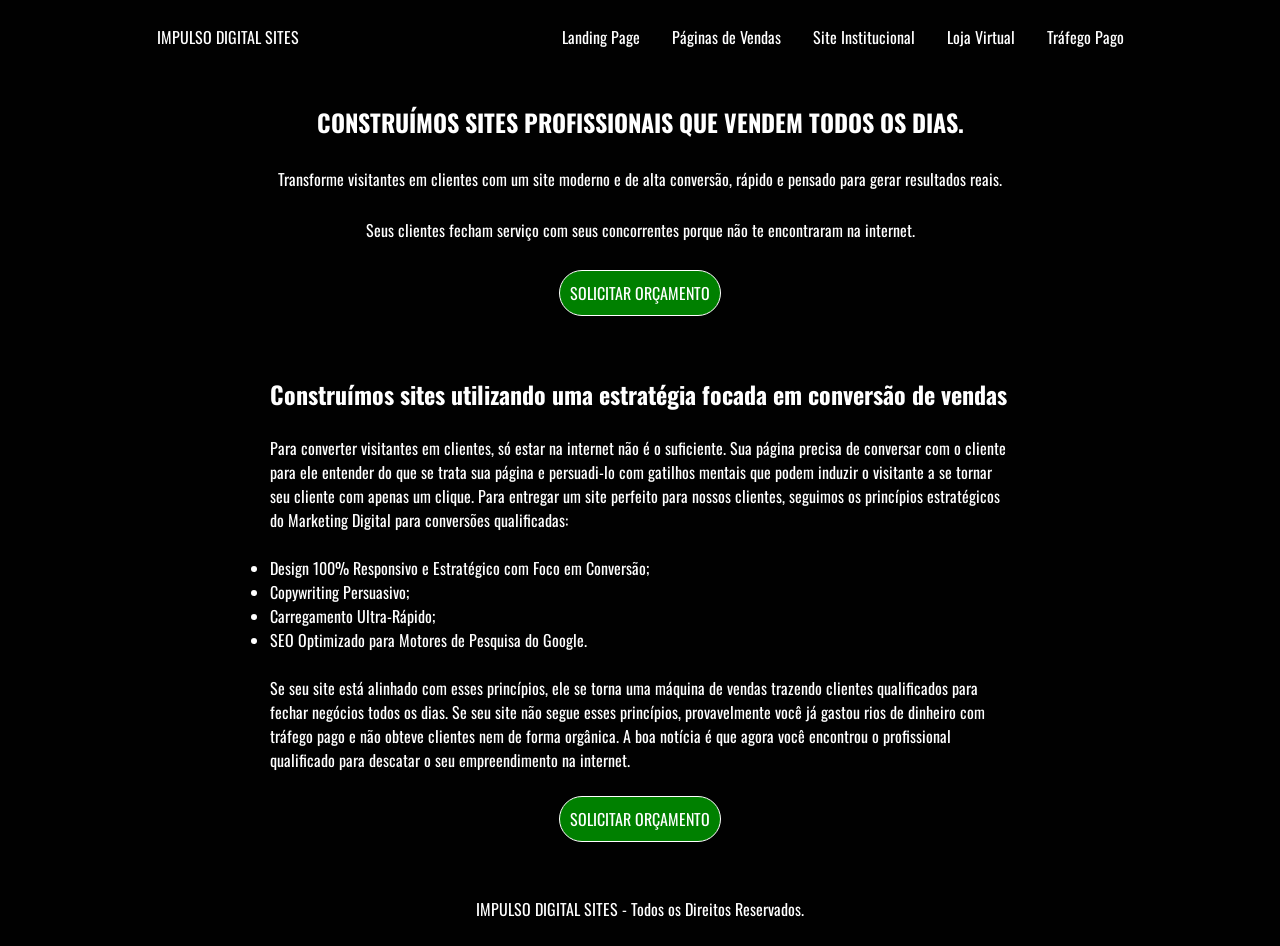
==== index.html @ 68e6db23 "first commit" ====
<!DOCTYPE html>
<html lang="pt-BR">
<head>
    <meta charset="UTF-8">
    <meta name="viewport" content="width=device-width, initial-scale=1.0">
    <title>Impulso Digital Sites</title>

    <link rel="stylesheet" href="styles.css">

    <link rel="preconnect" href="https://fonts.googleapis.com">
    <link rel="preconnect" href="https://fonts.gstatic.com" crossorigin>
    <link href="https://fonts.googleapis.com/css2?family=Boldonse&family=Bungee+Spice&family=Bungee+Tint&family=Montserrat:ital,wght@0,100..900;1,100..900&family=Oswald:wght@200..700&display=swap" rel="stylesheet">
</head>
<body>
    <header>
        <a href="#">IMPULSO DIGITAL SITES</a>
        <nav class="menu-desktop">
            <a href="#landingpage">Landing Page</a>
            <a href="#paginadevendas">Páginas de Vendas</a>
            <a href="#siteinstitucional">Site Institucional</a>
            <a href="#lojavirtual">Loja Virtual</a>
            <a href="#trafegopago">Tráfego Pago</a>
        </nav>
    </header>
    <main>
        <section class="hero">
            <h1>CONSTRUÍMOS SITES PROFISSIONAIS QUE VENDEM TODOS OS DIAS.</h1>
            <p>Transforme visitantes em clientes com um site moderno e de alta conversão, rápido e pensado para gerar resultados reais.</p>
            <p>Seus clientes fecham serviço com seus concorrentes porque não te encontraram na internet.</p>
            <a href="https://wa.me/5531994038782" class="cta">SOLICITAR ORÇAMENTO </a>
        </section>
        <section class="metodo">
            <div class="metodo-text">
                <h2>Construímos sites utilizando uma estratégia focada em conversão de vendas</h2>
                <p>
                    Para converter visitantes em clientes, só estar na internet não é o suficiente. Sua página precisa de conversar com o cliente para ele entender do que se trata sua página e persuadi-lo com gatilhos mentais que podem induzir o visitante a se tornar seu cliente com apenas um clique. Para entregar um site perfeito para nossos clientes, seguimos os princípios estratégicos do Marketing Digital para conversões qualificadas:
                </p>
                <ul>
                    <li>Design 100% Responsivo e Estratégico com Foco em Conversão;</li>
                    <li>Copywriting Persuasivo;</li>
                    <li>Carregamento Ultra-Rápido;</li>
                    <li>SEO Optimizado para Motores de Pesquisa do Google.</li>
                </ul>
                <p>
                    Se seu site está alinhado com esses princípios, ele se torna uma máquina de vendas trazendo clientes qualificados para fechar negócios todos os dias. Se seu site não segue esses princípios, provavelmente você já gastou rios de dinheiro com tráfego pago e não obteve clientes nem de forma orgânica. A boa notícia é que agora você encontrou o profissional qualificado para descatar o seu empreendimento na internet.
                </p>
                <a href="https://wa.me/5531994038782" class="cta">SOLICITAR ORÇAMENTO </a>
            </div>
        </section>

    </main>
    <footer>
        <p>IMPULSO DIGITAL SITES - Todos os Direitos Reservados.</p>
    </footer>
    
</body>
</html>
---- styles.css ----
* {
    margin: 0;
    padding: 0;
    box-sizing: border-box;
    color: #fff;
    font-family: 'Oswald', sans-serif;
}
a {
    text-decoration: none;
}
.cta {
    border: 1px solid white;
    border-radius: 25px;
    padding: 10px;
    text-align: center;
    background-color: green;
    transition: 0.5s ;
}
.cta:hover {
    color: gold;
    border: gold  1px solid;
    transform: scale(1.1);
}
body {
    background-color: #010101;
}

section {
    max-width: 800px;
    display: flex;
    flex-direction: column;
    justify-content: center;
    align-items: center;
    margin: 0 auto;
    padding: 30px;
}
header {
    display: flex;
    justify-content: space-around;
    align-items: center;
    text-align: center;
    padding: 25px;
    
}
nav {
    display: flex;
 
    gap: 2rem;
}
.hero {
    gap: 1.7rem;
}
.metodo-text {
    display: flex;
    flex-direction: column;
    gap: 1.5rem;
}
.metodo-text .cta {
    width: fit-content;
    align-items: center;
    justify-content: center;
    text-align: center;
    margin: 0 auto;
}
footer {
    display: flex;
    justify-content: center;
    padding: 25px;
}
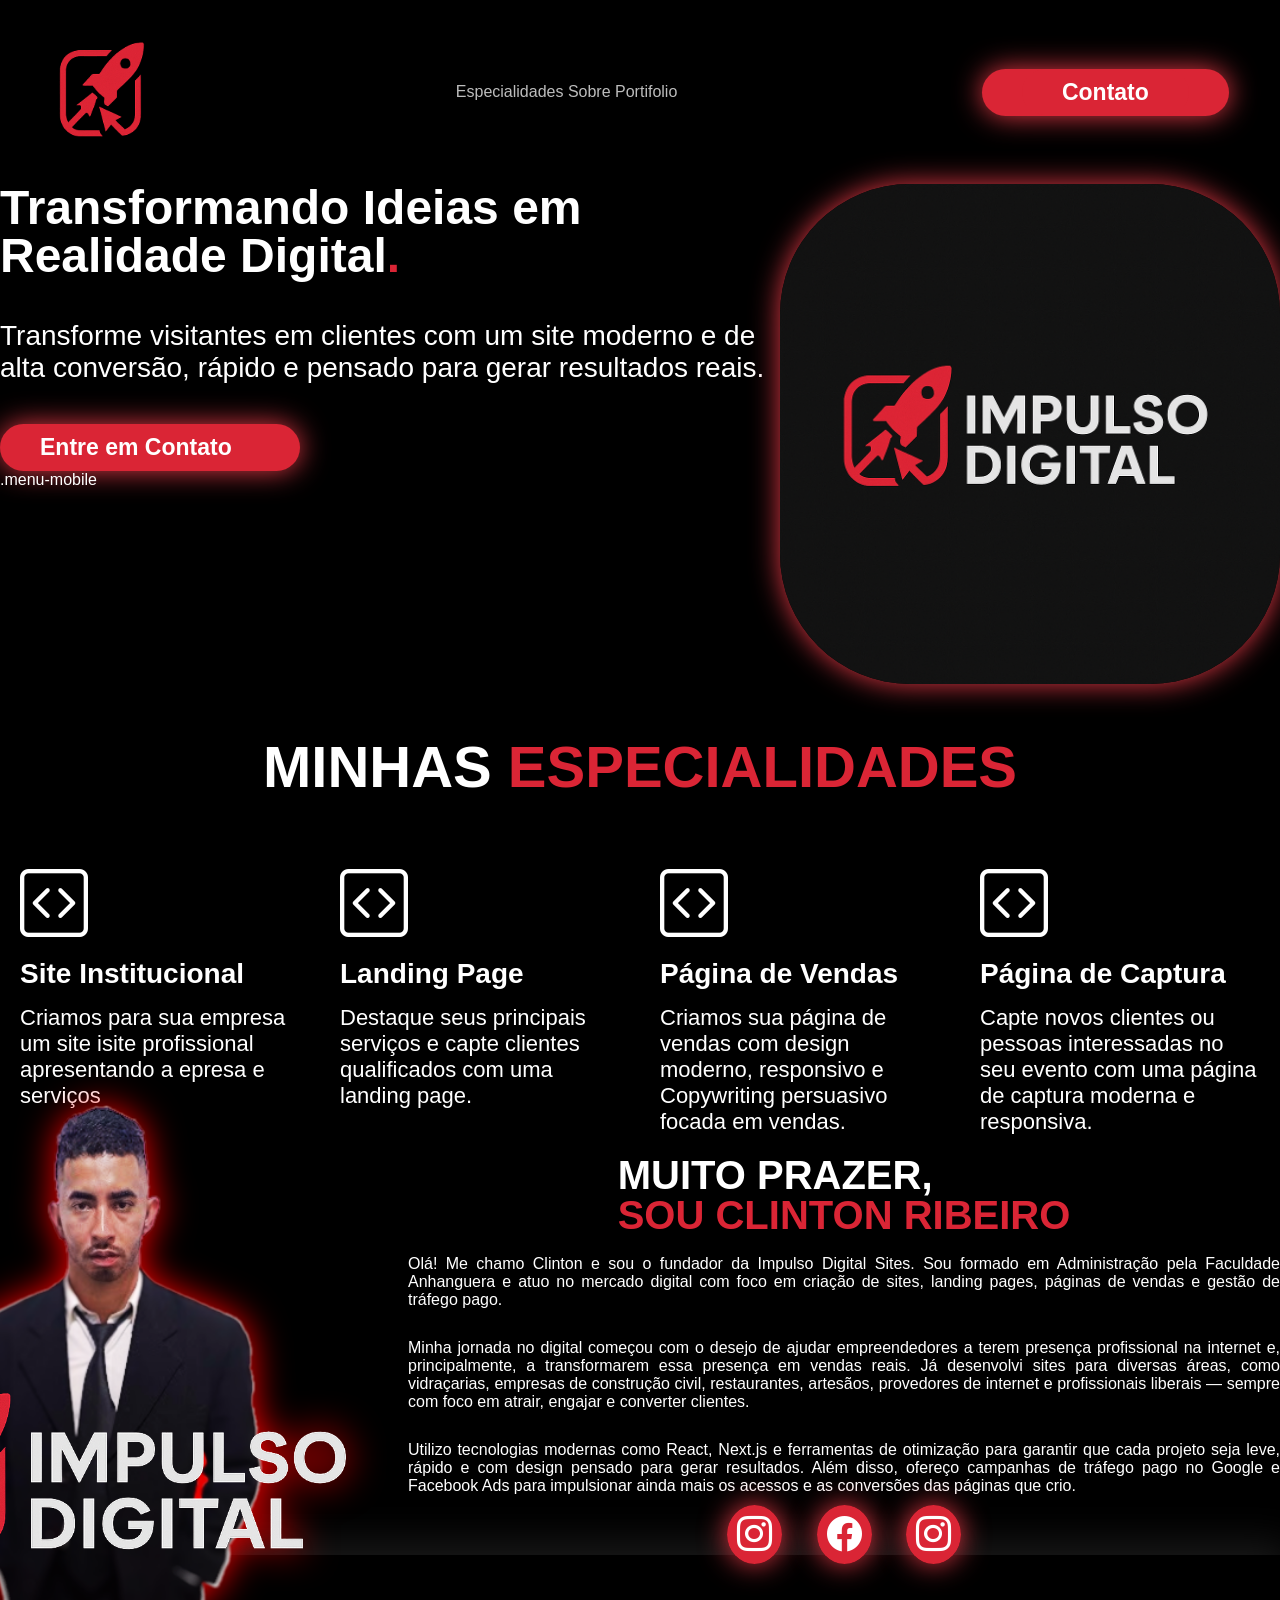
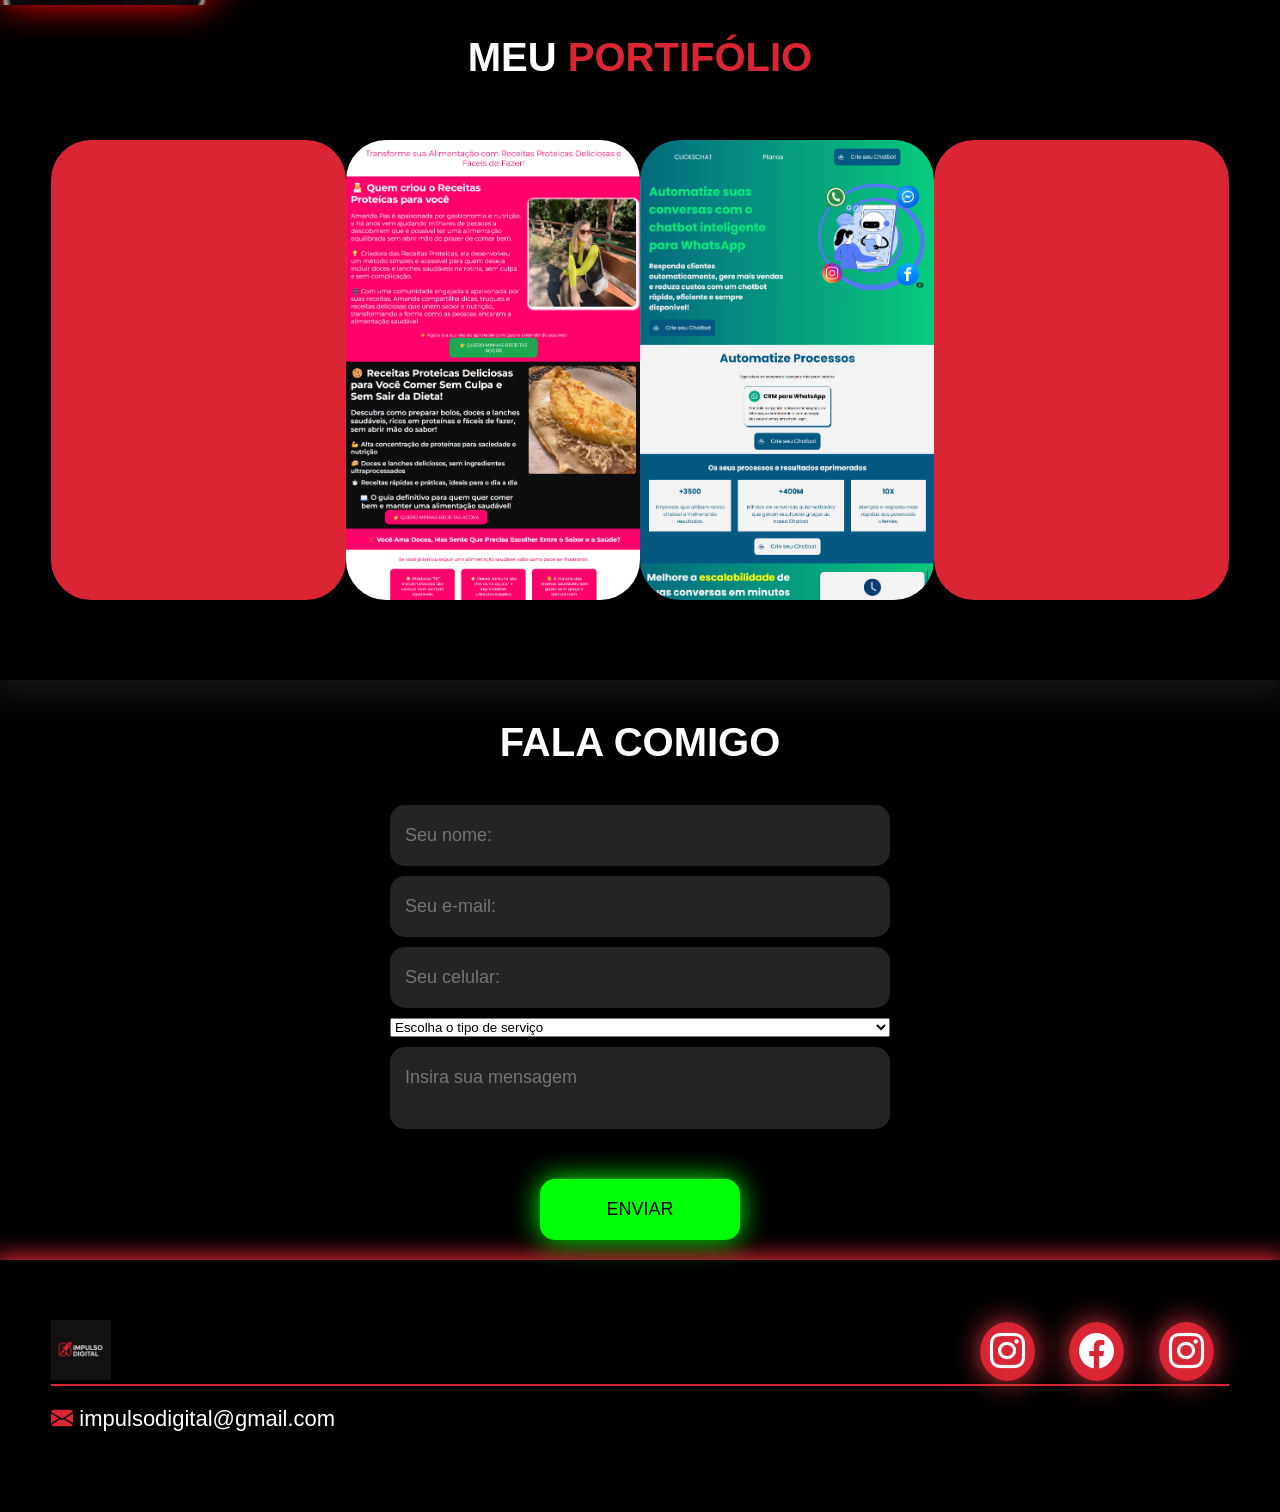
==== commit 2bf3318c: "..." ====
--- a/index.html
+++ b/index.html
@@ -1,57 +1,248 @@
 <!DOCTYPE html>
-<html lang="pt-BR">
+<html lang="pt-br">
 <head>
     <meta charset="UTF-8">
     <meta name="viewport" content="width=device-width, initial-scale=1.0">
+    <link rel="stylesheet" href="style.css">
     <title>Impulso Digital Sites</title>
-
-    <link rel="stylesheet" href="styles.css">
 
     <link rel="preconnect" href="https://fonts.googleapis.com">
     <link rel="preconnect" href="https://fonts.gstatic.com" crossorigin>
-    <link href="https://fonts.googleapis.com/css2?family=Boldonse&family=Bungee+Spice&family=Bungee+Tint&family=Montserrat:ital,wght@0,100..900;1,100..900&family=Oswald:wght@200..700&display=swap" rel="stylesheet">
-</head>
+    <link href="https://fonts.googleapis.com/css2?family=Exo+2:ital,wght@0,100..900;1,100..900&family=Montserrat:ital,wght@0,100..900;1,100..900&family=Poppins:ital,wght@0,100;0,200;0,300;0,400;0,500;0,600;0,700;0,800;0,900;1,100;1,200;1,300;1,400;1,500;1,600;1,700;1,800;1,900&display=swap" rel="stylesheet">
+    <link rel="stylesheet" href="https://cdn.jsdelivr.net/npm/bootstrap-icons@1.11.3/font/bootstrap-icons.min.css">
+    </head>
 <body>
     <header>
-        <a href="#">IMPULSO DIGITAL SITES</a>
-        <nav class="menu-desktop">
-            <a href="#landingpage">Landing Page</a>
-            <a href="#paginadevendas">Páginas de Vendas</a>
-            <a href="#siteinstitucional">Site Institucional</a>
-            <a href="#lojavirtual">Loja Virtual</a>
-            <a href="#trafegopago">Tráfego Pago</a>
-        </nav>
+        <div class="interface">
+            <div class="logo">
+                <a href="#">
+                    <img src="assets/impulsodigital-logo.svg" alt="Logo Impulso Digital Sites">
+                </a>
+            </div>
+
+            <nav class="menu-desktop">
+                <a href="#">Especialidades</a>
+                <a href="#">Sobre</a>
+                <a href="#">Portifolio</a>
+                
+            </nav>
+
+            <div class="btn-contato">
+                <a href="#">
+                    Contato
+                </a>
+            </div>
+
+            <div class="btn-abrir-menu" id="btn-menu">
+                <i class="bi bi-list"></i>
+            </div>
+
+            <div class="menu-mobile" id="menu-mobile">
+                <div class="btn-fechar">
+                    <i class="bi bi-x-lg"></i>
+                </div>
+                <nav>
+                    <a href="#">Especialidades</a>
+                    <a href="#">Sobre</a>
+                    <a href="#">Portifolio</a>
+                    
+                </nav>
+            </div>
+            <div class="overlay-menu" id="overlay-menu">
+
+            </div>
+        </div>
     </header>
     <main>
-        <section class="hero">
-            <h1>CONSTRUÍMOS SITES PROFISSIONAIS QUE VENDEM TODOS OS DIAS.</h1>
-            <p>Transforme visitantes em clientes com um site moderno e de alta conversão, rápido e pensado para gerar resultados reais.</p>
-            <p>Seus clientes fecham serviço com seus concorrentes porque não te encontraram na internet.</p>
-            <a href="https://wa.me/5531994038782" class="cta">SOLICITAR ORÇAMENTO </a>
-        </section>
-        <section class="metodo">
-            <div class="metodo-text">
-                <h2>Construímos sites utilizando uma estratégia focada em conversão de vendas</h2>
-                <p>
-                    Para converter visitantes em clientes, só estar na internet não é o suficiente. Sua página precisa de conversar com o cliente para ele entender do que se trata sua página e persuadi-lo com gatilhos mentais que podem induzir o visitante a se tornar seu cliente com apenas um clique. Para entregar um site perfeito para nossos clientes, seguimos os princípios estratégicos do Marketing Digital para conversões qualificadas:
-                </p>
-                <ul>
-                    <li>Design 100% Responsivo e Estratégico com Foco em Conversão;</li>
-                    <li>Copywriting Persuasivo;</li>
-                    <li>Carregamento Ultra-Rápido;</li>
-                    <li>SEO Optimizado para Motores de Pesquisa do Google.</li>
-                </ul>
-                <p>
-                    Se seu site está alinhado com esses princípios, ele se torna uma máquina de vendas trazendo clientes qualificados para fechar negócios todos os dias. Se seu site não segue esses princípios, provavelmente você já gastou rios de dinheiro com tráfego pago e não obteve clientes nem de forma orgânica. A boa notícia é que agora você encontrou o profissional qualificado para descatar o seu empreendimento na internet.
-                </p>
-                <a href="https://wa.me/5531994038782" class="cta">SOLICITAR ORÇAMENTO </a>
-            </div>
-        </section>
-
+        <setion class="topo-do-site">
+            <div class="interface">
+                <div class="flex">
+                    <div class="txt-topo-site">
+                        <h1>Transformando Ideias em Realidade Digital<span>.</span></h1>
+                        <p>Transforme visitantes em clientes com um site moderno e de alta conversão, rápido e pensado para gerar resultados reais.</p>
+                        <div class="btn-contato">
+                            <a href="#">Entre em Contato</a>
+                        </div>
+
+                        .menu-mobile
+                    </div>
+                    <div class="img-topo-site">
+                        <img src="./assets/ChatGPT Image 11_04_2025, 11_12_22.png" alt="">
+                    </div>
+                </div>
+            </div>
+
+        </setion>
+
+        <section class="especialidades">
+            <div class="interface">
+                <h2 class="title">MINHAS <span>ESPECIALIDADES</span></h2>
+                <div class="flex">
+                    <div class="especialidades-box">
+                        <i class="bi bi-code-square"></i>
+                        <h3>Site Institucional</h3>
+                        <p>Criamos para sua empresa um site isite profissional apresentando a epresa e serviços</p>
+                    </div>
+                    <div class="especialidades-box">
+                        <i class="bi bi-code-square"></i>
+                        <h3>Landing Page</h3>
+                        <p>Destaque seus principais serviços e capte clientes qualificados com uma landing page.</p>
+                    </div>
+                    <div class="especialidades-box">
+                        <i class="bi bi-code-square"></i>
+                        <h3>Página de Vendas</h3>
+                        <p>Criamos sua página de vendas com design moderno, responsivo e Copywriting persuasivo focada em vendas.</p>
+                    </div>
+                    <div class="especialidades-box">
+                        <i class="bi bi-code-square"></i>
+                        <h3>Página de Captura</h3>
+                        <p>Capte novos clientes ou pessoas interessadas no seu evento com uma página de captura moderna e responsiva.</p>
+                    </div>
+
+
+                </div>
+            </div>
+        </section>
+
+        <section class="sobre">
+            <div class="interface">
+                <div class="flex">
+                    <div class="img-sobre">
+                        
+                        <img src="./assets/impulsodigital-clinton.svg" alt="Foto de Clintin dos Sites - Impulso Digital Sites">
+                    </div>
+                    <div class="txt-sobre ">
+                        <h2 class="title">MUITO PRAZER,<br><span>SOU CLINTON RIBEIRO</span></h2>
+                        <p>
+                            Olá! Me chamo Clinton e sou o fundador da Impulso Digital Sites. Sou formado em Administração pela Faculdade Anhanguera e atuo no mercado digital com foco em criação de sites, landing pages, páginas de vendas e gestão de tráfego pago.
+                        </p>
+                        <p>
+                            Minha jornada no digital começou com o desejo de ajudar empreendedores a terem presença profissional na internet e, principalmente, a transformarem essa presença em vendas reais. Já desenvolvi sites para diversas áreas, como vidraçarias, empresas de construção civil, restaurantes, artesãos, provedores de internet e profissionais liberais — sempre com foco em atrair, engajar e converter clientes.
+                        </p>
+                        <p>
+                            Utilizo tecnologias modernas como React, Next.js e ferramentas de otimização para garantir que cada projeto seja leve, rápido e com design pensado para gerar resultados. Além disso, ofereço campanhas de tráfego pago no Google e Facebook Ads para impulsionar ainda mais os acessos e as conversões das páginas que crio.
+                        </p>
+                        
+                        <div class="btn-social">
+                            <a href="#"><i class="bi bi-instagram"></i></a>
+                            <a href="#"><i class="bi bi-facebook"></i></a>
+                            <a href="#"><i class="bi bi-instagram"></i></a>
+                        </div>
+                    </div>
+                    
+                </div>
+            </div>
+        </section>
+
+        <section class="portifolio">
+            <h2 class="title">MEU <span>PORTIFÓLIO</span></h2>
+            <div class="interface">
+                <div class="flex">
+                    <div class="img-port" style="background-image: url(./assets/segredodaresistencia-page.png);">
+                        <div class="overlay">O Segredo da Resistencia</div>
+                    </div>
+                    <div class="img-port" style="background-image: url(./assets/amandapas-page.png);">
+                        <div class="overlay">Receitas Proteícas Amanda Pas</div>
+                    </div>
+                    <div class="img-port" style="background-image: url(./assets/clickschat-page.png);">
+                        <div class="overlay">ClicksChat</div>
+                    </div>
+                    <div class="img-port" style="background-image: url(./assets/vidrosa-page.png);">
+                        <div class="overlay">Vidrosa</div>
+                    </div>
+                </div>
+            </div>
+        </section>
+
+        <section class="formulario">
+            
+            <div class="interface">
+                <h2 class="title">FALA <span>COMIGO</span></h2>
+                <form id="form-contato">
+                    <input type="text" name="nome" placeholder="Seu nome:" required>
+                    <input type="email" name="email" placeholder="Seu e-mail:" required>
+                    <input type="tel" name="celular" placeholder="Seu celular:">
+                  
+                    <select name="tipo_servico" required>
+                      <option value="" disabled selected>Escolha o tipo de serviço</option>
+                      <option value="landing_page">Landing Page</option>
+                      <option value="site_institucional">Site Institucional</option>
+                      <option value="pagina_vendas">Página de Vendas</option>
+                      <option value="pagina_captura">Página de Captura</option>
+                      <option value="loja_virtual">Loja Virtual</option>
+                      <option value="outro">Outro</option>
+                    </select>
+                  
+                    <textarea name="mensagem" placeholder="Insira sua mensagem" required></textarea>
+                  
+                    <div class="btn-enviar">
+                      <input type="submit" value="ENVIAR">
+                    </div>
+                  </form>
+            </div>
+        </section>
     </main>
     <footer>
-        <p>IMPULSO DIGITAL SITES - Todos os Direitos Reservados.</p>
+        <div class="interface">
+            <div class="line-footer">
+                <div class="flex">
+                    <div class="logo-footer">
+                        <img src="./assets/ChatGPT Image 11_04_2025, 11_12_22.png" alt="">
+                    </div>
+                    <div class="btn-social">
+                        <a href="#"><i class="bi bi-instagram"></i></a>
+                        <a href="#"><i class="bi bi-facebook"></i></a>
+                        <a href="#"><i class="bi bi-instagram"></i></a>
+                    </div>
+                </div>
+                
+            </div>
+            <div class="line-footer borda">
+                <p>
+                    <i class="bi bi-envelope-fill"></i>
+                    <a href="mailto:impulsodigital@gmail.com">impulsodigital@gmail.com</a>
+                </p>
+            </div>
+        </div>
     </footer>
-    
+    <script>
+        let btnMenu = document.getElementById('btn-menu')
+        let menu = document.getElementById('menu-mobile')
+        let overlay = document.getElementById('overlay-menu')
+
+        btnMenu.addEventListener('click', () => {
+            menu.classList.add('abrir-menu')
+        })
+
+        menu.addEventListener('click', () => {
+            menu.classList.remove('abrir-menu')
+        })
+        
+        overlay.addEventListener('click', () => {
+            menu.classList.remove('abrir-menu')
+        })
+
+        
+
+    </script>
+    <script>
+        const form = document.getElementById('form-contato');
+        form.addEventListener('submit', async (e) => {
+          e.preventDefault();
+      
+          const formData = new FormData(form);
+          const data = Object.fromEntries(formData);
+      
+          const response = await fetch('/api/enviar', {
+            method: 'POST',
+            headers: { 'Content-Type': 'application/json' },
+            body: JSON.stringify(data)
+          });
+      
+          const result = await response.json();
+          alert(result.message || result.error);
+          if (response.ok) form.reset();
+        });
+      </script>
 </body>
 </html>
--- a/style.css
+++ b/style.css
@@ -0,0 +1,565 @@
+:root {
+    --preto-fundo: #000000;
+    --preto-fundo-2: #0A0A0A;
+
+    --vermelho: #E63946;
+    --vermelho-2: #da2535;
+    --roxo: #9D4EDD;
+
+    --branco: #FFFFFF;
+
+    --cinza-claro: #BDBDBD;
+    --cinza-arroxeado: #D1C4E9;
+
+    --verde: #00ff08;
+}
+
+* {
+    margin: 0;
+    padding: 0;
+    box-sizing: border-box;
+    font-family: 'Montserrat', sans-serif;
+}
+
+body {
+    background-color: #000;
+    height: 100vh;
+    color: var(--branco);
+}
+a {
+    text-decoration: none;
+    color: var(--branco);
+}
+h2 .title{
+    color: var(--branco);
+    font-size: 38px;
+    text-align: center;
+}
+h2 .title span {
+    color: var(--vermelho-2);
+}
+.flex {
+    display: flex;
+}
+.interface {
+    max-width: 1280px;
+    margin: 0 auto;
+    
+}
+header {
+    padding: 40px 4%;
+    
+}
+header > .interface {
+    display: flex;
+    align-items: center;
+    justify-content: space-between;
+    
+}
+header nav.menu-mobile nav  a {
+    display: flex;
+    padding: 0 40px;
+    gap: 2rem;
+    font-size: 23px;
+    
+}
+header nav.menu-desktop a {
+    color:var(--cinza-claro);
+    transition: 0.5s;
+    
+}
+header nav.menu-desktop a:hover {
+    color: var(--branco);
+    transform: scale(1.05);
+}
+header .btn-contato a {
+    padding: 10px 40px;
+    font-size: 23px;
+    font-weight: 600;
+    background-color: var(--vermelho-2);
+    border-radius: 30px;
+    border: none;
+    transition: 0.5s;
+}
+/*ESTILO DO MENU MOBILE*/
+
+.menu-mobile {
+    background-color: var(--preto-fundo);
+    height: 100vh;
+    position: fixed;
+    top: 0;
+    right: 0;
+    z-index: 99999;
+    width: 0;
+    overflow: hidden;
+    transition: 0.5s;
+}
+.menu-mobile nav {
+    text-align: right;
+    display: flex;
+    flex-direction: column;
+}
+.menu-mobile nav  a{
+    color: #fff;
+    font-size: 20px;
+    font-weight: 300;
+    padding: 20px 4%;
+}
+.menu-mobile nav  a:hover{
+    background-color: var(--vermelho-2);
+    
+}
+.menu-mobile .btn-fechar{
+    padding: 20px 8%;
+   
+}
+.menu-mobile .btn-fechar i{
+    color: var(--vermelho-2);
+    font-size: 30px;
+    
+}
+.menu-mobile.abrir-menu {
+    width: 60%;
+    
+}
+.menu-mobile.abrir-menu ~ .overlay-menu{
+    display: block;
+}
+.btn-abrir-menu{
+    color: var(--vermelho-2);
+    font-size: 40px;
+}
+.overlay-menu {
+    background-color: #0000007b;
+    width: 100%;
+    height: 100%;
+    position: fixed;
+    top: 0;
+    left: 0;
+    z-index:8888;
+    display: none;
+}
+.btn-abrir-menu {
+    display: none;
+}
+
+
+.btn-contato {
+    padding: 10px 40px;
+    font-size: 23px;
+    font-weight: 600;
+    background-color: var(--vermelho-2);
+    border-radius: 30px;
+    border: none;
+    transition: 0.5s;
+}
+.btn-contato:hover {
+    background-color: var(--verde);
+    transform: scale(1.05);
+}
+header .btn-contato a:hover {
+    background-color: var(--verde);
+    letter-spacing: 3px;
+    
+}
+
+.logo a img {
+    width: 100px;
+}
+
+header .btn-contato {
+    box-shadow: 0px 0px 28px #E63946;
+    border-radius: 30px;
+}
+header .btn-contato:hover {
+    box-shadow: 0px 0px 28px var(--verde);
+}
+
+
+section .topo-do-site {
+    padding: 40px 4%;
+    gap: 90px;
+}
+
+section .topo-do-site .flex {
+    align-items: center;
+    justify-content: center;
+    gap: 100px;
+}
+.topo-do-site h1 {
+    font-size: 48px;
+    line-height: 1;
+}
+.topo-do-site .txt-topo-site h1 span {
+    color: #da2535;
+}
+ .img-topo-site img {
+    width: 500px;
+}
+.topo-do-site .txt-topo-site p {
+    color: var(--branco);
+    margin: 40px 0;
+    font-size: 28px;
+}
+.topo-do-site .txt-topo-site .btn-contato {
+    box-shadow: 0px 0px 28px #E63946;
+    border-radius: 30px;
+    width: 300px;
+    
+    
+}
+.txt-topo-site .btn-contato:hover {
+    box-shadow: 0px 0px 28px var(--verde);
+    transform: scale(1.05);
+}
+@keyframes flutuar{
+    0% {
+        top: 0;
+    }
+    100%{
+        top: 30px;
+    }
+}
+.topo-do-site .img-topo-site img {
+    position: relative;
+    animation: flutuar 2s ease-in-out infinite alternate;
+    box-shadow: 0px 0px 28px #E63946;
+    border-radius: 130px;
+}
+section .especialidades {
+    padding: 40px 4%;
+}
+section .especialidades .flex {
+    gap: 60px;
+    
+}
+ .especialidades-box {
+    color: var(--branco);
+    padding: 20px;
+    width: 100%;
+    
+    margin-top: 45px;
+    border-radius: 25px;
+    transition: 0.5s;
+}
+.especialidades-box:hover {
+    transform: scale(1.1);
+    box-shadow: 0 0 20px var(--vermelho-2);
+}
+.especialidades-box p {
+    font-size: 22px;
+}
+.especialidades-box i {
+    font-size: 68px;
+}
+.especialidades .interface h2 span {
+    color: var(--vermelho-2);
+}
+.especialidades .interface h2 {
+    font-size: 58px;
+    text-align: center;
+    margin-top: 45px;
+}
+.especialidades-box h3 {
+    font-size: 28px;
+    margin: 15px 0;
+}
+
+section .sobre {
+    padding: 40px 4%;
+    
+}
+section.sobre .flex {
+    align-items: center;
+    gap: 13rem;
+    justify-content: space-between;
+   
+}
+.sobre .txt-sobre {
+    color: var(--branco);
+    align-items: center;
+    gap: 10px;
+    display: flex;
+    flex-direction: column;
+    flex: 1;
+  
+}
+.sobre .txt-sobre h2 {
+    font-size: 40px;
+    line-height: 1;
+}
+.sobre .txt-sobre h2 span {
+    color: var(--vermelho-2);
+}
+.sobre .txt-sobre p {
+    margin: 10px 0;
+    gap: 1rem;
+    text-align: justify;
+}
+.sobre .txt-sobre .btn-social a {
+    width: 60px;
+    height: 60px;
+    border-radius: 50%;
+    border: none;
+    color: var(--vermelho-2);
+    font-size: 35px;
+    margin: 0 15px;
+    transition: 0.5s;
+    background-color:  var(--vermelho-2);
+    padding: 10px;
+    transition: 0.5s;
+    box-shadow: 0px 0px 28px #E63946;
+}
+.btn-social a i {
+    color: var(--branco);
+}
+.btn-social a:hover {
+    box-shadow: 0px 0px 28px var(--verde);
+    transform: scale(1.1);
+}
+.img-sobre {
+    position: relative;
+    width: 200px; /* ajuste conforme necessário */
+    height: 120px; /* altura suficiente para conter a imagem e o triângulo */
+    margin: auto; /* centraliza horizontalmente dentro do flex */
+  }
+  
+  .img-sobre img { 
+    position: absolute;
+    top: 50%;
+    left: 50%;
+    transform: translate(-50%, -50%);
+    max-width: 600px; /* ajuste conforme necessário */
+    z-index: 2;
+    filter: drop-shadow(0 0 18px red);
+    flex: 1;
+  }
+  
+  
+ 
+ .portifolio{
+    padding: 80px 4%;
+    box-shadow: 0px 0px 40px 10px #ffffff1d;
+  }
+  .portifolio h2 {
+    font-size: 40px;
+    text-align: center;
+  }
+  .portifolio h2 span {
+    color: var(--vermelho-2);
+  }
+  .portifolio .flex {
+    justify-content: space-around;
+    margin-top: 60px;
+  }
+  .img-port {
+    width: 360px;
+    height: 460px;
+    background-color: var(--vermelho-2);
+    background-size: cover;
+    background-position: 100% 0%;
+    transition: 10s;
+    border-radius: 40px;
+    cursor: pointer;
+    position: relative;
+    
+  }
+  .img-port:hover {
+    background-position: 100% 100%;
+  }
+  .overlay {
+    position: absolute;
+    top:0;
+    left: 0;
+    width: 100%;
+    height: 100%;
+    border-radius: 40px;
+    display: flex;
+    align-items: center;
+    justify-content: center;
+    font-size: 24px;
+    font-weight: 600;
+    background-color: #00000028;
+    color: var(--branco);
+    opacity: 0;
+    transition: 0.5s;
+  }
+  .overlay:hover {
+    opacity: 1;
+  }
+
+  section .formulario {
+    padding: 80px 4%;
+  }
+  .formulario .title {
+    font-size: 40px;
+    text-align: center;
+    margin: 40px auto;
+  }
+  form {
+    max-width: 500px;
+    margin: 0 auto;
+    display: flex;
+    justify-content: center;
+    flex-direction: column;
+    gap: 10px;
+    margin-top: 40px;
+  }
+  form input,form textarea {
+    width: 100%;
+    background-color: #242424;
+    border: 0;
+    outline: 0;
+    padding: 20px 15px;
+    border-radius: 15px;
+    color: var(--branco);
+    font-size: 18px;
+  }
+  form textarea{
+    resize: none;
+    max-height: 200px;
+  }
+  form .btn-enviar {
+    margin-top: 20px;
+    text-align: center;
+  }
+  form .btn-enviar input {
+    width:200px;
+    background-color: #00ff08;
+    cursor: pointer;
+    color: var(--preto-fundo);
+    box-shadow: 0px 0px 28px #00ff08;
+    margin: 20px 0;
+    transition: 1s;
+  }
+  form .btn-enviar input:hover {
+    transform: scale(1.1);
+  }
+
+  footer {
+    padding: 60px 4%;
+    box-shadow: 0 0 20px 5px var(--vermelho-2);
+  }
+  footer .flex {
+    justify-content: space-between;
+    align-items: center;
+  }
+  footer .line-footer p {
+    color: var(--vermelho-2);
+    font-size: 22px;
+  }
+  footer .logo-footer img{
+    width:60px;
+  }
+  footer .btn-social a {
+    width: 60px;
+    height: 60px;
+    border-radius: 50%;
+    border: none;
+    color: var(--vermelho-2);
+    font-size: 35px;
+    margin: 0 15px;
+    transition: 0.5s;
+    background-color:  var(--vermelho-2);
+    padding: 10px;
+    transition: 0.5s;
+    box-shadow: 0px 0px 28px #E63946;
+  }
+  footer .btn-social a:hover {
+    box-shadow: 0px 0px 28px var(--vermelho-2);
+    transform: scale(1.1);
+}
+.borda {
+    padding: 20px 0;
+    border-top: 2px solid var(--vermelho-2) ;
+}
+
+@media screen and (max-width: 1020px) {
+
+    .btn-abrir-menu{
+        display: block;
+    }
+   .flex {
+    flex-direction: column-reverse;
+   }
+   
+   .menu-desktop, .btn-contato{
+    display: none;
+   }
+
+   section .topo-do-site{
+    padding: 20px 8%;
+   }
+
+   .topo-do-site h1 {
+    color: var(--branco);
+    font-size: 32px;
+    line-height: 40px;
+   }
+   .topo-do-site .img-topo-site img{
+    width:100%
+   }
+   section.topop-do-site.flex {
+    gap:40px;
+   }
+
+   section.especialidades {
+    padding: 40px 8%;
+
+   }
+   .especialidades h2.title{
+    font-size: 30px;
+    text-align: center;
+   }
+
+
+   section.sobre {
+    padding: 80px 8%;
+   }
+   section.sobre .flex {
+    gap: 4.5rem;
+    flex-direction: column;
+   }
+   
+   .sobre .txt-sobre h2{
+    font-size: 34px;
+    line-height: 35px;
+    text-align: center;
+   }
+   .btn-social {
+    text-align: center;
+   }
+   .img-sobre img {
+    width: 20rem;
+    max-width: 400px;
+    z-index: -1;
+   
+    
+    
+   }
+
+   section.portifolio {
+    padding: 80px 8%;
+   }
+   .img-port {
+    width: 100%;
+    max-width: 360px;
+    margin: 0 auto;    
+  }
+  section.portifolio .flex {
+    gap: 60px;
+  }
+
+
+  section.formulario {
+    padding: 80px 8%;
+  }
+
+  footer .flex {
+    flex-direction: column;
+    gap: 30px;
+  }
+  footer .line-footer{
+    text-align: center;
+  }
+}
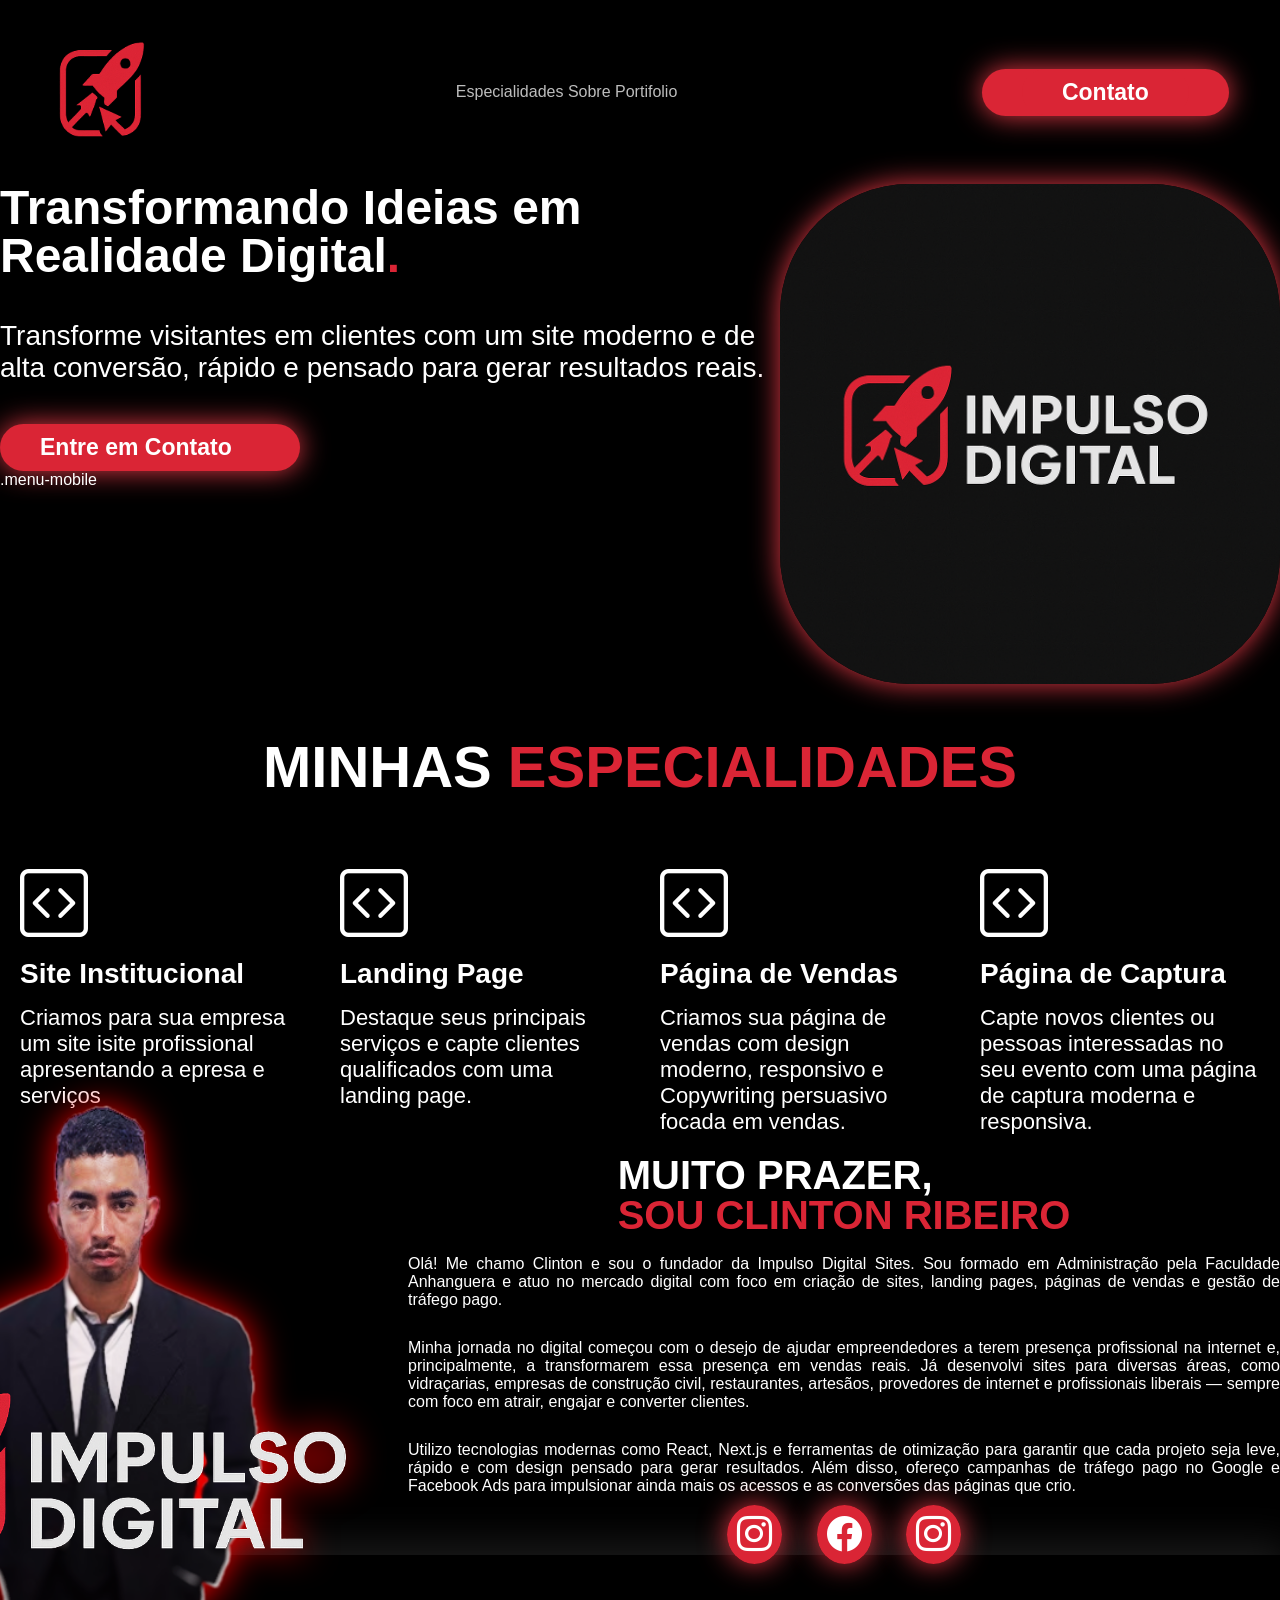
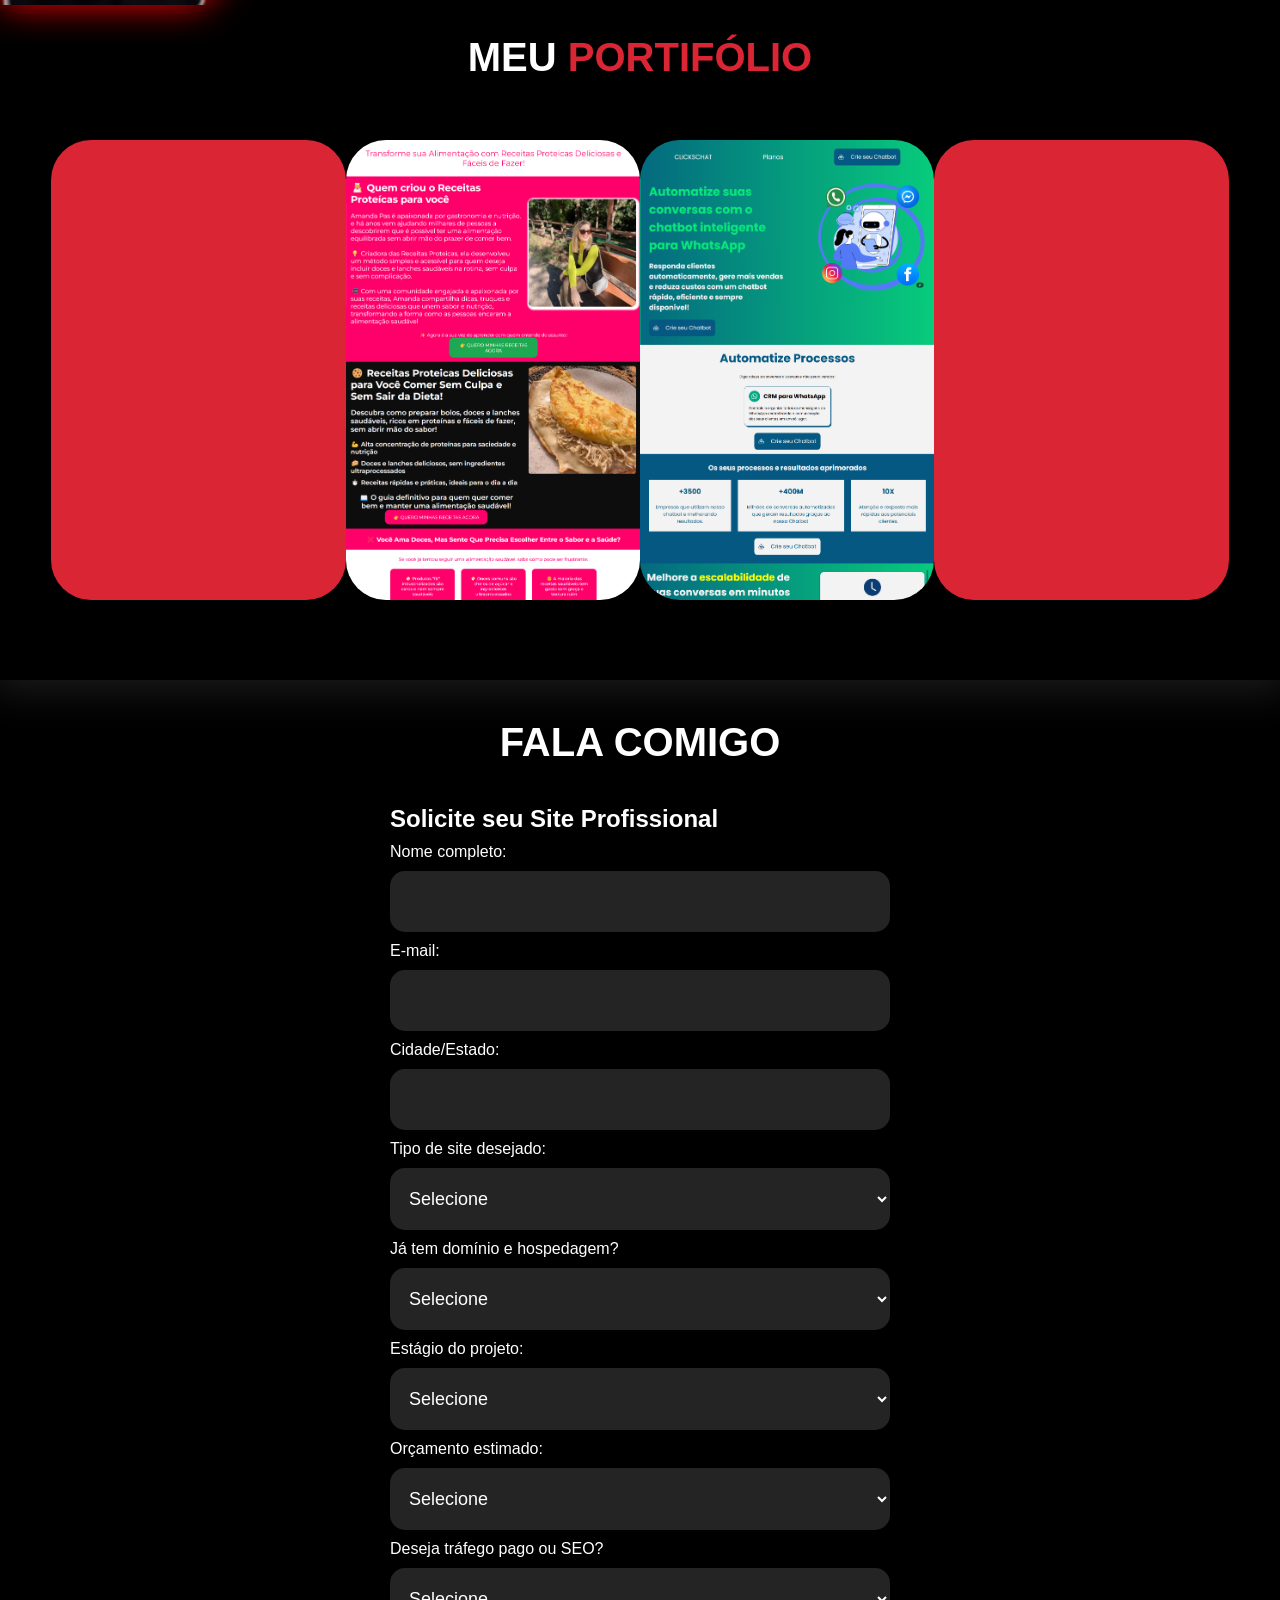
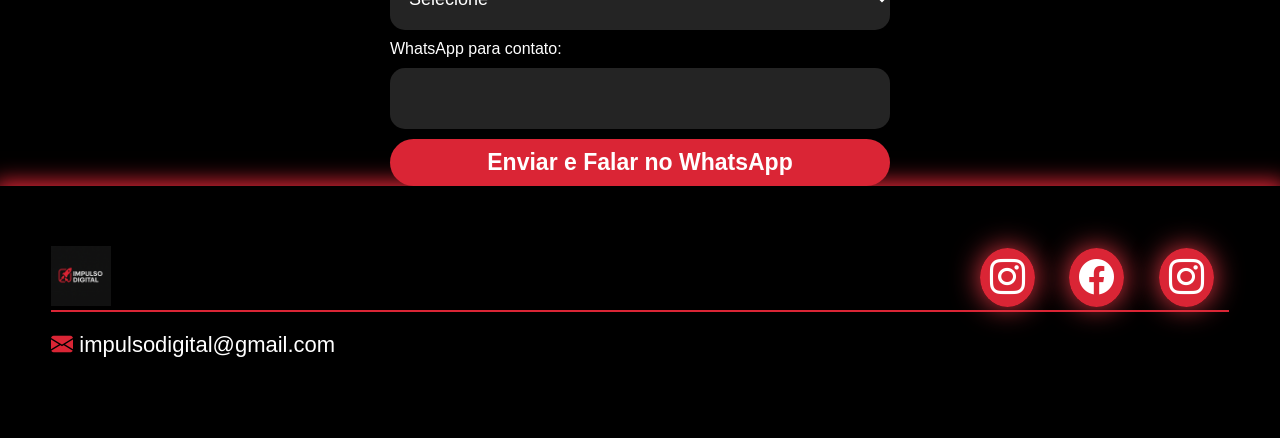
==== commit 99c24bb7: "..." ====
--- a/index.html
+++ b/index.html
@@ -158,27 +158,62 @@
             
             <div class="interface">
                 <h2 class="title">FALA <span>COMIGO</span></h2>
-                <form id="form-contato">
-                    <input type="text" name="nome" placeholder="Seu nome:" required>
-                    <input type="email" name="email" placeholder="Seu e-mail:" required>
-                    <input type="tel" name="celular" placeholder="Seu celular:">
-                  
-                    <select name="tipo_servico" required>
-                      <option value="" disabled selected>Escolha o tipo de serviço</option>
-                      <option value="landing_page">Landing Page</option>
-                      <option value="site_institucional">Site Institucional</option>
-                      <option value="pagina_vendas">Página de Vendas</option>
-                      <option value="pagina_captura">Página de Captura</option>
-                      <option value="loja_virtual">Loja Virtual</option>
-                      <option value="outro">Outro</option>
-                    </select>
-                  
-                    <textarea name="mensagem" placeholder="Insira sua mensagem" required></textarea>
-                  
-                    <div class="btn-enviar">
-                      <input type="submit" value="ENVIAR">
-                    </div>
-                  </form>
+                <form class="form-contato" id="formularioSite" onsubmit="enviarFormulario(event)">
+                <h2>Solicite seu Site Profissional</h2>
+                
+                <label>Nome completo:</label>
+                <input type="text" name="nome" required />
+
+                <label>E-mail:</label>
+                <input type="email" name="email" required />
+
+                <label>Cidade/Estado:</label>
+                <input type="text" name="cidade" required />
+
+                <label>Tipo de site desejado:</label>
+                <select name="tipo_site" required>
+                    <option value="">Selecione</option>
+                    <option value="Site institucional">Site institucional</option>
+                    <option value="Landing Page">Landing Page</option>
+                    <option value="Loja virtual">Loja virtual (e-commerce)</option>
+                    <option value="Outro">Outro</option>
+                </select>
+
+                <label>Já tem domínio e hospedagem?</label>
+                <select name="dominio" required>
+                    <option value="">Selecione</option>
+                    <option value="Sim">Sim</option>
+                    <option value="Não">Não</option>
+                </select>
+
+                <label>Estágio do projeto:</label>
+                <select name="estagio" required>
+                    <option value="">Selecione</option>
+                    <option value="Pesquisando">Apenas pesquisando</option>
+                    <option value="Decidido">Já decidi que quero um site</option>
+                    <option value="Fechar orçamento">Quero fechar orçamento</option>
+                </select>
+
+                <label>Orçamento estimado:</label>
+                <select name="orcamento" required>
+                    <option value="">Selecione</option>
+                    <option value="Menos de R$1000">Menos de R$1000</option>
+                    <option value="R$1000 a R$2000">R$1000 a R$2000</option>
+                    <option value="Acima de R$2000">Acima de R$2000</option>
+                </select>
+
+                <label>Deseja tráfego pago ou SEO?</label>
+                <select name="trafego" required>
+                    <option value="">Selecione</option>
+                    <option value="Sim">Sim</option>
+                    <option value="Não">Não</option>
+                </select>
+
+                <label>WhatsApp para contato:</label>
+                <input type="text" name="whatsapp" required />
+
+                <button type="submit" class="btn-contato">Enviar e Falar no WhatsApp</button>
+                </form>
             </div>
         </section>
     </main>
@@ -244,5 +279,28 @@
           if (response.ok) form.reset();
         });
       </script>
+
+    <script>
+        function enviarFormulario(event) {
+        event.preventDefault();
+        const form = event.target;
+        const dados = new FormData(form);
+        const mensagem = `Olá! Preenchi o formulário com os seguintes dados:\n\n` +
+        `*Nome:* ${dados.get('nome')}\n` +
+        `*E-mail:* ${dados.get('email')}\n` +
+        `*Cidade:* ${dados.get('cidade')}\n` +
+        `*Tipo de site:* ${dados.get('tipo_site')}\n` +
+        `*Domínio/hospedagem:* ${dados.get('dominio')}\n` +
+        `*Estágio do projeto:* ${dados.get('estagio')}\n` +
+        `*Orçamento estimado:* ${dados.get('orcamento')}\n` +
+        `*Deseja tráfego pago/SEO:* ${dados.get('trafego')}\n` +
+        `*WhatsApp:* ${dados.get('whatsapp')}`;
+
+        
+        const numero = '5531994038782'; // Ex: 5531999999999
+        const url = `https://wa.me/${numero}?text=${encodeURIComponent(mensagem)}`;
+        window.open(url, '_blank');
+        }
+        </script>
 </body>
 </html>
--- a/style.css
+++ b/style.css
@@ -405,7 +405,7 @@
     gap: 10px;
     margin-top: 40px;
   }
-  form input,form textarea {
+  form input,form textarea, form select {
     width: 100%;
     background-color: #242424;
     border: 0;
@@ -414,6 +414,9 @@
     border-radius: 15px;
     color: var(--branco);
     font-size: 18px;
+  }
+  form .btn-contato {
+    color: white;
   }
   form textarea{
     resize: none;
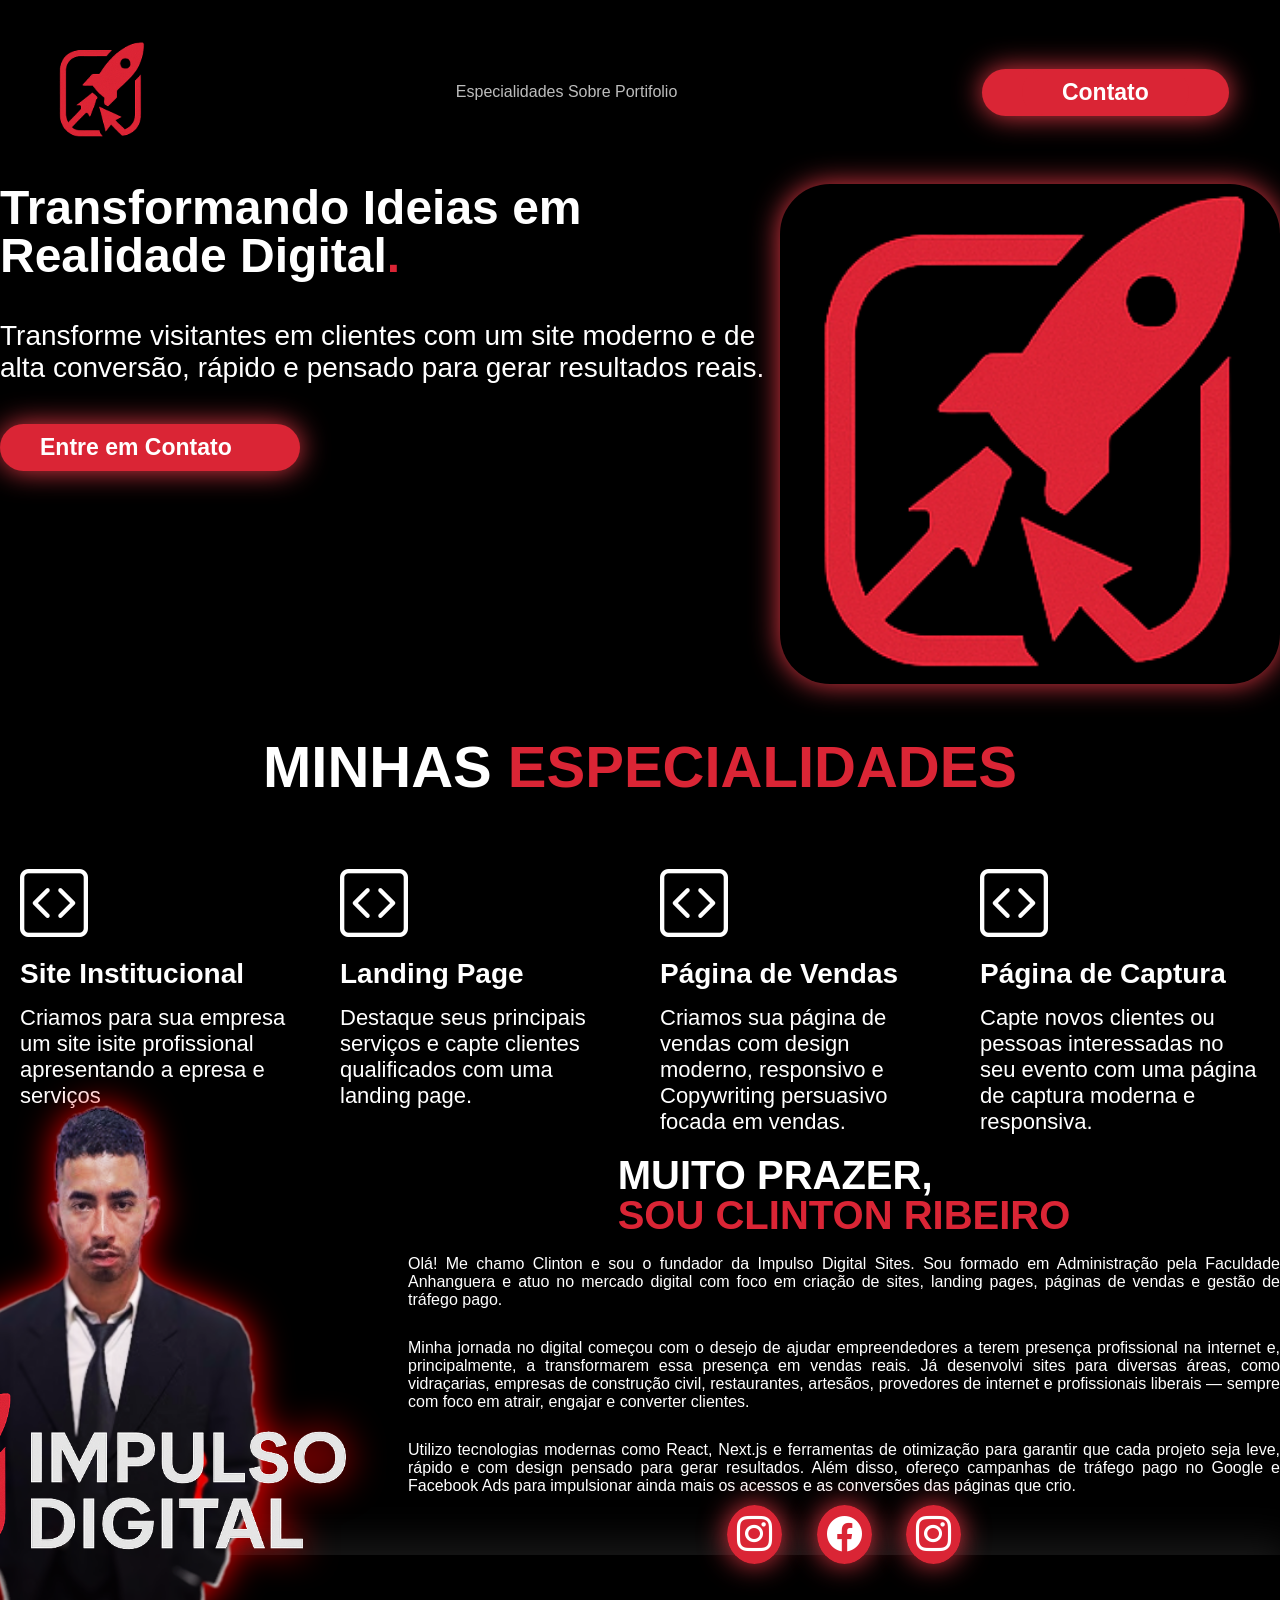
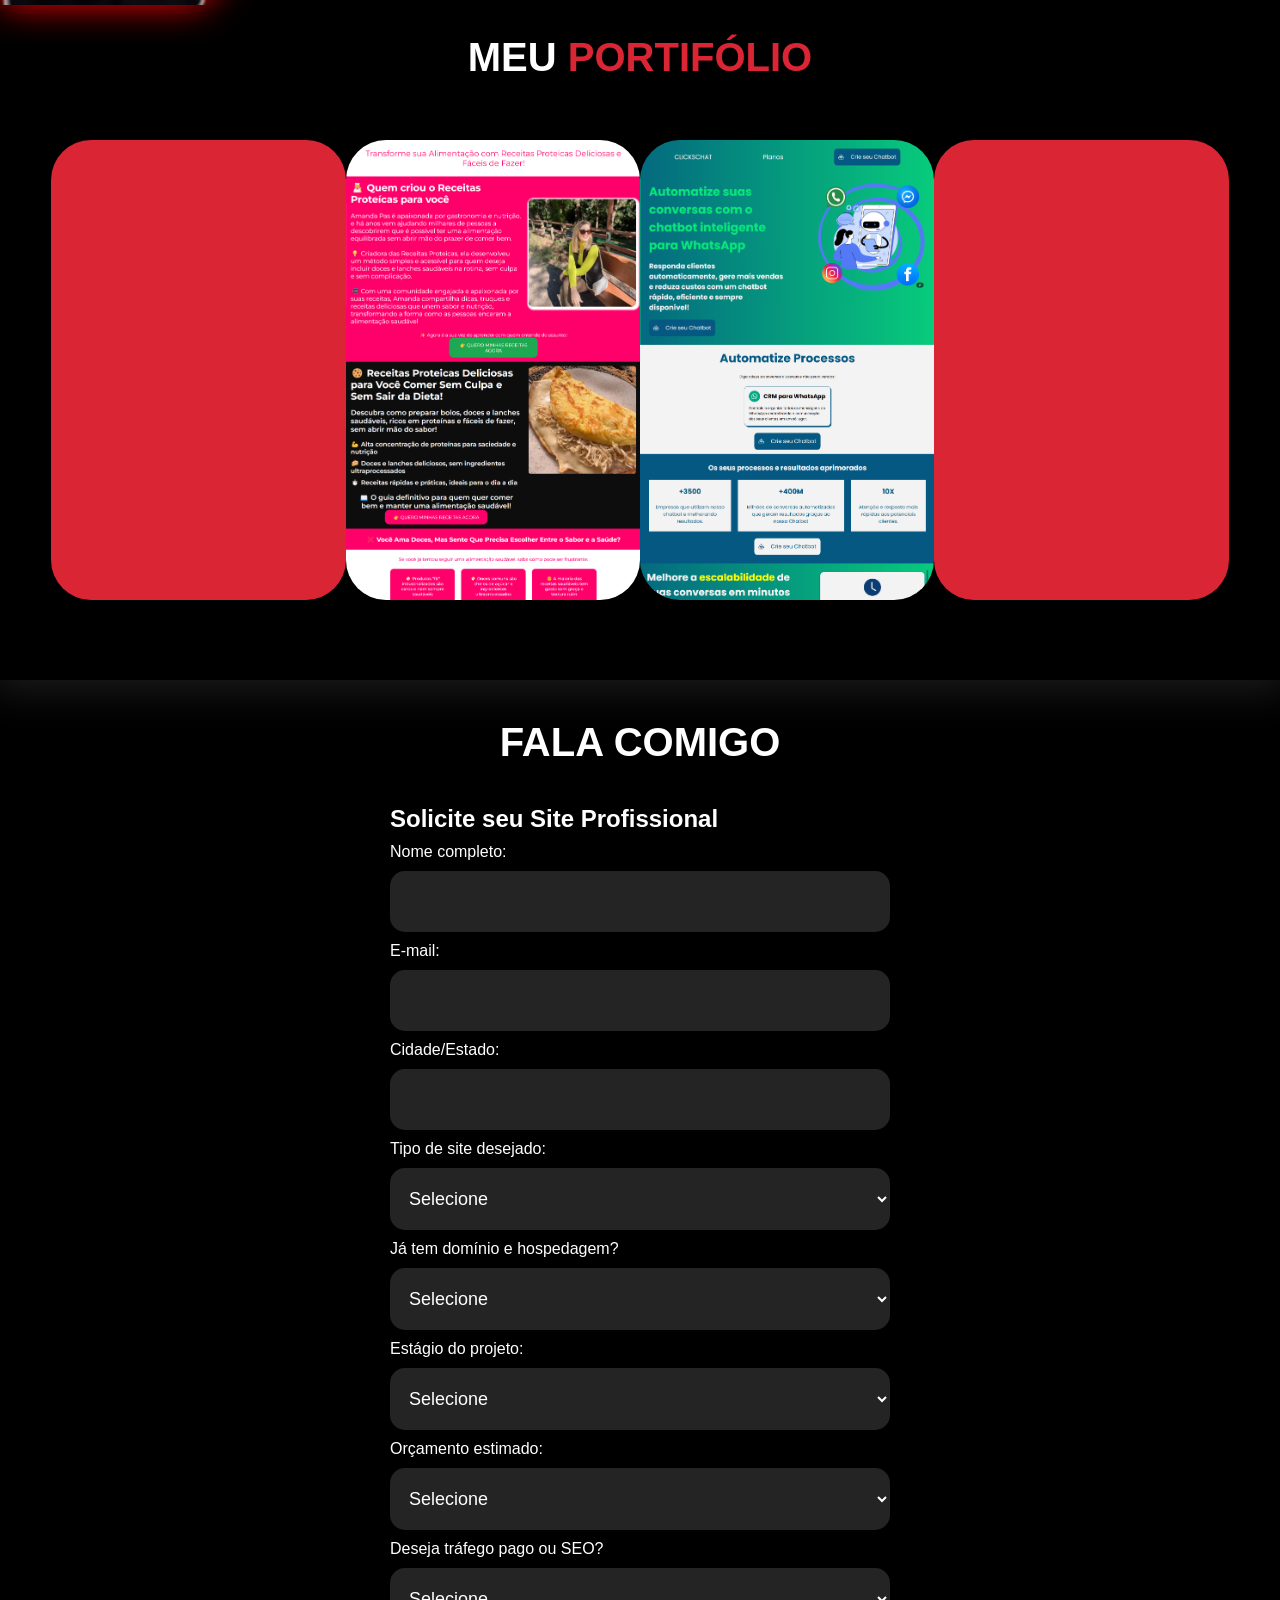
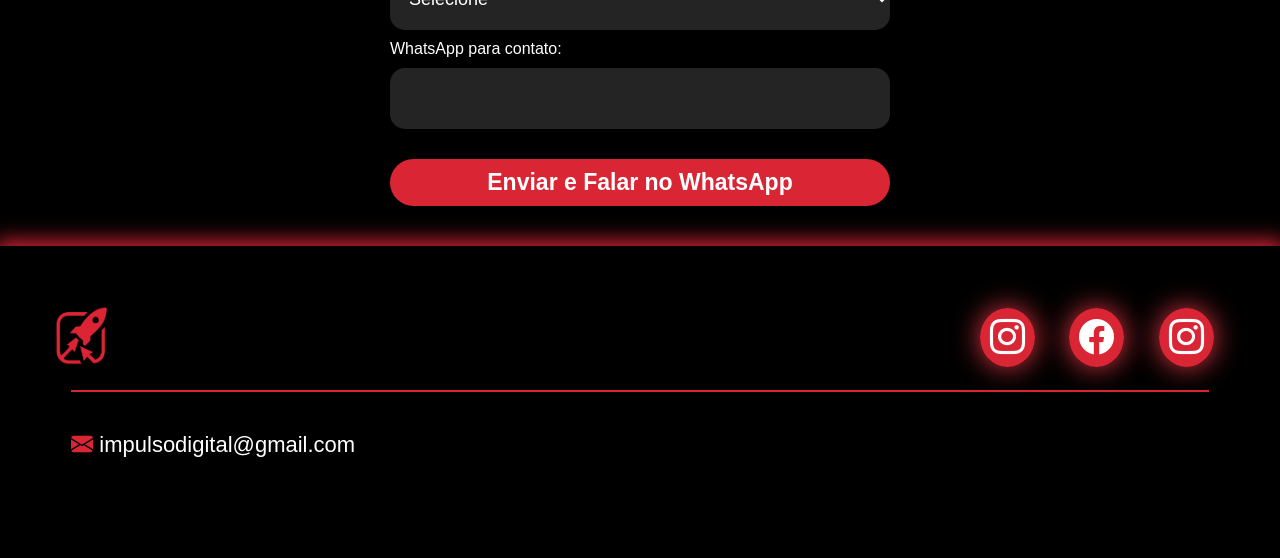
==== commit 5d03e462: "..." ====
--- a/index.html
+++ b/index.html
@@ -64,10 +64,10 @@
                             <a href="#">Entre em Contato</a>
                         </div>
 
-                        .menu-mobile
+                        
                     </div>
                     <div class="img-topo-site">
-                        <img src="./assets/ChatGPT Image 11_04_2025, 11_12_22.png" alt="">
+                        <img src="./assets/impulsodigital-logo.svg" alt="">
                     </div>
                 </div>
             </div>
@@ -222,7 +222,7 @@
             <div class="line-footer">
                 <div class="flex">
                     <div class="logo-footer">
-                        <img src="./assets/ChatGPT Image 11_04_2025, 11_12_22.png" alt="">
+                        <img src="./assets/impulsodigital-logo.svg" alt="">
                     </div>
                     <div class="btn-social">
                         <a href="#"><i class="bi bi-instagram"></i></a>
--- a/style.css
+++ b/style.css
@@ -217,14 +217,15 @@
         top: 0;
     }
     100%{
-        top: 30px;
+        top: 10px;
     }
 }
 .topo-do-site .img-topo-site img {
     position: relative;
     animation: flutuar 2s ease-in-out infinite alternate;
     box-shadow: 0px 0px 28px #E63946;
-    border-radius: 130px;
+    border-radius: 50px;
+    
 }
 section .especialidades {
     padding: 40px 4%;
@@ -404,6 +405,7 @@
     flex-direction: column;
     gap: 10px;
     margin-top: 40px;
+   
   }
   form input,form textarea, form select {
     width: 100%;
@@ -417,6 +419,9 @@
   }
   form .btn-contato {
     color: white;
+    cursor: pointer;
+    margin-bottom: 40px;
+    margin-top: 20px;
   }
   form textarea{
     resize: none;
@@ -450,6 +455,7 @@
   footer .line-footer p {
     color: var(--vermelho-2);
     font-size: 22px;
+    margin-top: 20px;
   }
   footer .logo-footer img{
     width:60px;
@@ -474,6 +480,7 @@
 }
 .borda {
     padding: 20px 0;
+    margin: 20px;
     border-top: 2px solid var(--vermelho-2) ;
 }
 
@@ -493,12 +500,19 @@
    section .topo-do-site{
     padding: 20px 8%;
    }
-
+   .topo-do-site .txt-topo-site {
+    padding: 20px;
+   }
    .topo-do-site h1 {
     color: var(--branco);
-    font-size: 32px;
+    font-size: 28px;
     line-height: 40px;
-   }
+    
+   }
+   .topo-do-site .txt-topo-site p {
+    font-size: 20px;
+   }
+   
    .topo-do-site .img-topo-site img{
     width:100%
    }
@@ -558,6 +572,13 @@
     padding: 80px 8%;
   }
 
+  form .btn-contato {
+    color: white;
+    cursor: pointer;
+    display: flex;
+    font-size: 100%;
+  }
+
   footer .flex {
     flex-direction: column;
     gap: 30px;
